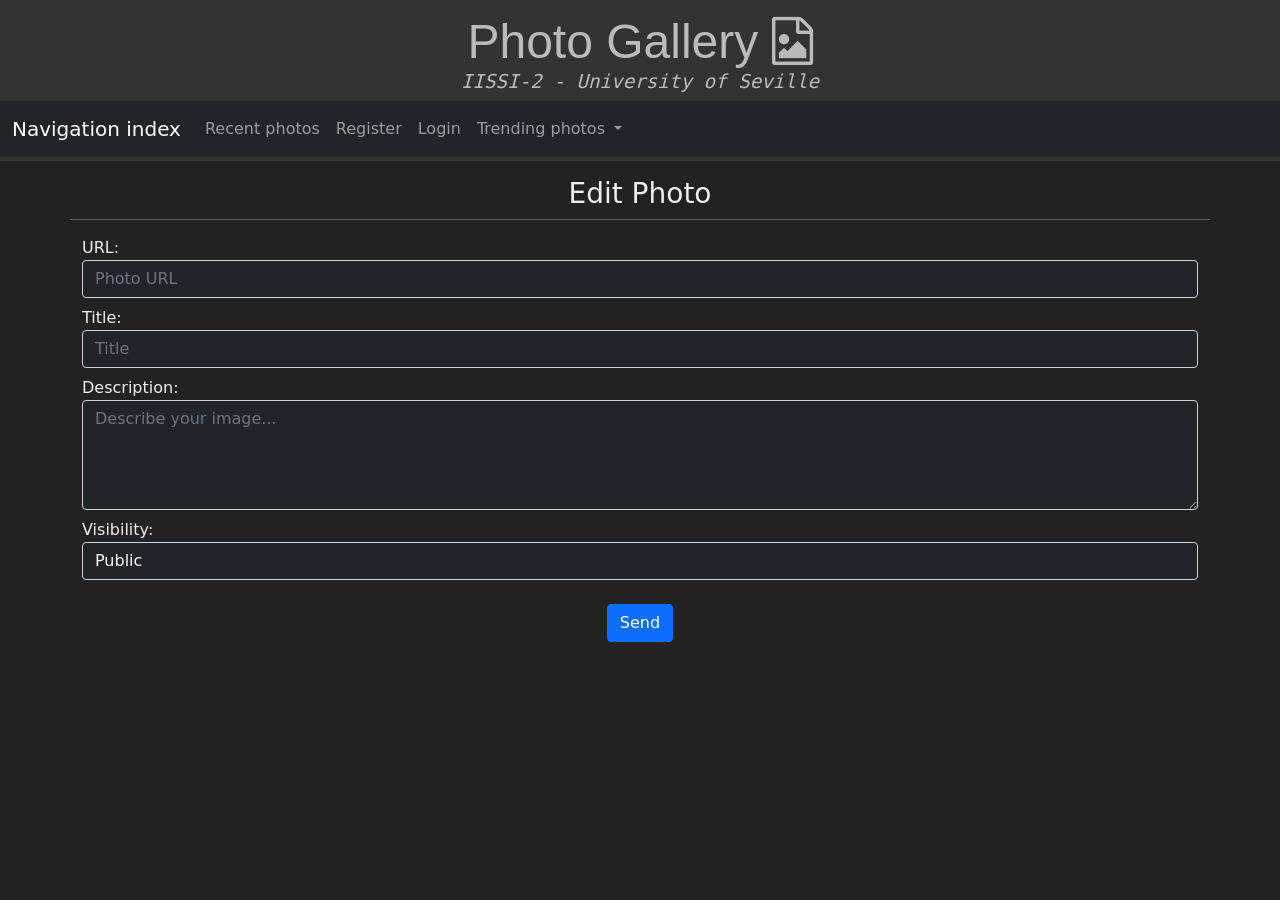
==== web/edit_photo.html @ fd71f312 "Crea la vista de edicion de fotos" ====
<!doctype html>
<html lang="en">
  <head>
    <meta charset="UTF-8" />
    <meta name="viewport" content="width=device-width, initial-scale=1.0" />
    <title>Edit Photo</title>
    <link rel="stylesheet" href="css/style.css" />
    <link rel="stylesheet" href="css/bootstrap.min.css" />
    <link rel="stylesheet" href="css/font-awesome.min.css" />
    <script src="js/libs/bootstrap.min.js"></script>
    <script src="js/utils/include.js"></script>
    <script type="module" src="js/register.js"></script>
  </head>
  <body class="dark">
    <div id="page-header"></div>

    <!-- NOMBRE SECCIÓN -->
    <div class="container">
      <div class="row text-center">
        <div class="col-md">
          <h3>Edit Photo</h3>
        </div>
        <hr />
      </div>
    </div>

    <!-- FORMULARIO DE EDICIÓN DE FOTO -->
    <form id="form-photo-upload" class="container">
      <div class="form-group mb-2">
        <label for="input-url">URL:</label>
        <input
          required
          type="text"
          class="form-control text-light bg-dark"
          id="input-url"
          name="url"
          placeholder="Photo URL"
        />
      </div>

      <div class="form-group mb-2">
        <label for="input-title">Title:</label>
        <input
          required
          type="text"
          class="form-control text-light bg-dark"
          id="input-title"
          name="title"
          placeholder="Title"
        />
      </div>

      <div class="form-group mb-2">
        <label for="input-description">Description:</label>
        <textarea
          class="form-control text-light bg-dark"
          id="input-description"
          name="description"
          placeholder="Describe your image..."
          rows="4"
        ></textarea>
      </div>

      <div class="form-group mb-2">
        <label for="input-visibility">Visibility:</label>
        <select
          required
          class="form-control text-light bg-dark"
          id="input-visibility"
          name="visibility"
        >
          <option value="Public">Public</option>
          <option value="Private">Private</option>
        </select>
      </div>

      <div class="row">
        <div class="col-md text-center">
          <button type="submit" class="btn btn-primary mt-3">Send</button>
        </div>
      </div>
    </form>

    <script>
      include("header.html", "#page-header");
    </script>
  </body>
</html>
---- web/css/style.css ----
div.photo-block {
    text-align: center;
    border: 1px solid gray;
    border-radius: 5%;
}

div.photo-title {
    font-size: 140%;
    font-family: Arial;
    text-decoration: underline;
}

div.photo-score {
    font-size: 130%;
    font-family: monospace;
}

img.photo-image {
    max-height: 200px;
    width: auto;
}

body.dark {
  background-color: #222222;
  color: #eeeeee;
}

.gallery-container {
    display: grid;
    grid-template-columns: 33% 33% 33%;
}

img.photo-image {
    width: 100%;
    height: auto;
}

input, select {
    background-color: #666666;
    border-color: #999999;
    color: white;
}

.input-group > label {
    display: inline-block;
    width: 200px;
    text-align: right;
}

.input-group {
    margin-bottom: 0.5em;
}


div.title-block {
  text-align: center;
  padding-top: 1%;
  padding-bottom: 1%;
  background-color: #333333;
}

#title {
  font-size: 300%;
  text-decoration: none;
  color: #BBBBBB;
  font-family: sans-serif;
  margin-bottom: 0;
}

#subtitle {
  font-size: 120%;
  font-style: italic;
  color: #BBBBBB;
  font-family: monospace;
}

div.navigation > a {
    color: white;
    font-size: 120%;
    background-color: #555555;
    font-family: monospace;
    text-decoration: none;
    display: inline-block;
    min-width: 150px;
}

#gallery .col-md-4:has(.card) {
    padding: 6px;
}

img.photo-user-avatar {
    max-width: 25px;
    height: auto;
    border-radius: 50%;
}
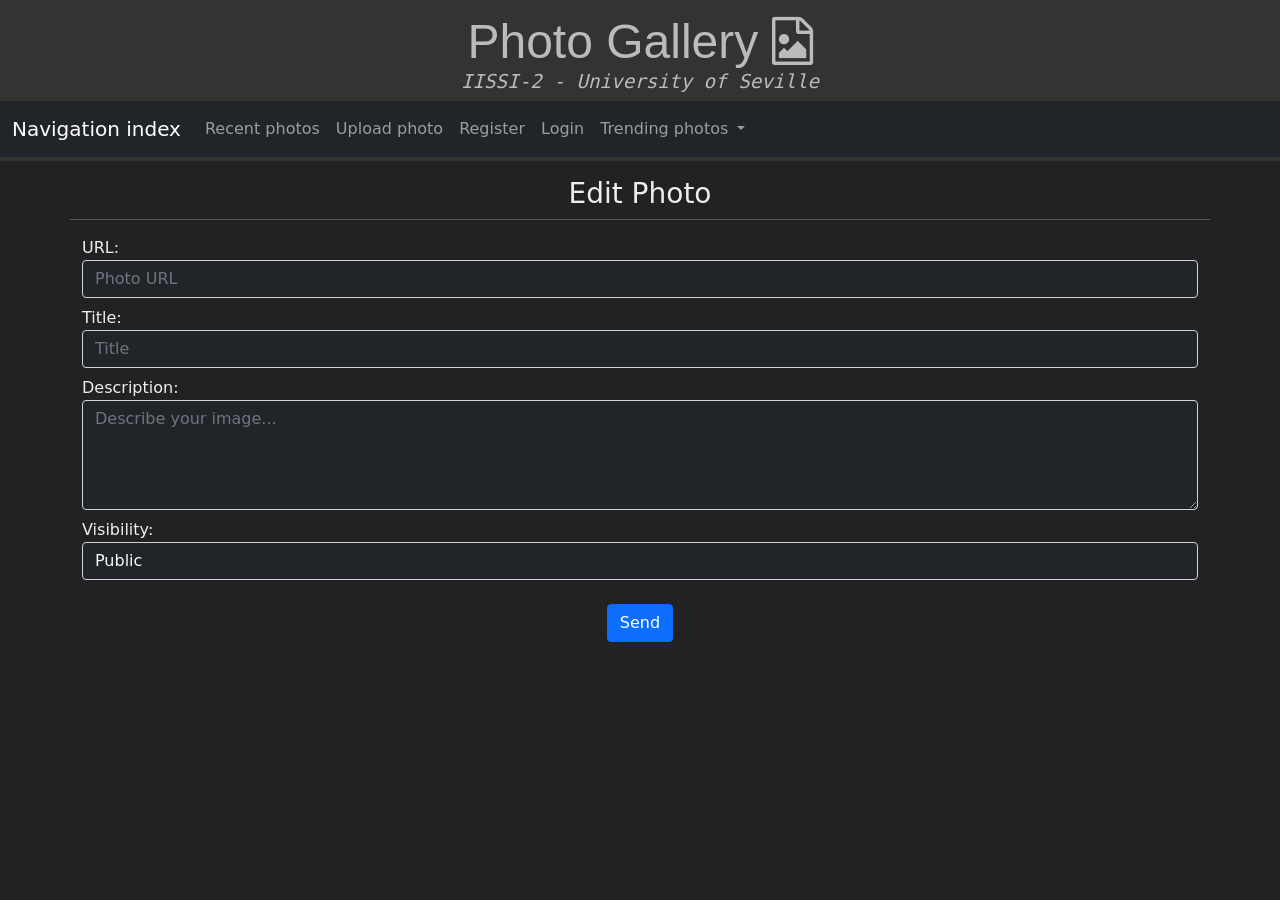
==== commit e5d64b23: "Agrega las importaciones necesarias en la vista de edicion de fotos y un div para mostrar los errore" ====
--- a/web/edit_photo.html
+++ b/web/edit_photo.html
@@ -9,7 +9,8 @@
     <link rel="stylesheet" href="css/font-awesome.min.css" />
     <script src="js/libs/bootstrap.min.js"></script>
     <script src="js/utils/include.js"></script>
-    <script type="module" src="js/register.js"></script>
+    <script type="module" src="js/edit_photo.js"></script>
+    <script src="js/libs/axios.min.js"></script>
   </head>
   <body class="dark">
     <div id="page-header"></div>
@@ -23,6 +24,8 @@
         <hr />
       </div>
     </div>
+
+    <div class="container" id="errors"></div>
 
     <!-- FORMULARIO DE EDICIÓN DE FOTO -->
     <form id="form-photo-upload" class="container">
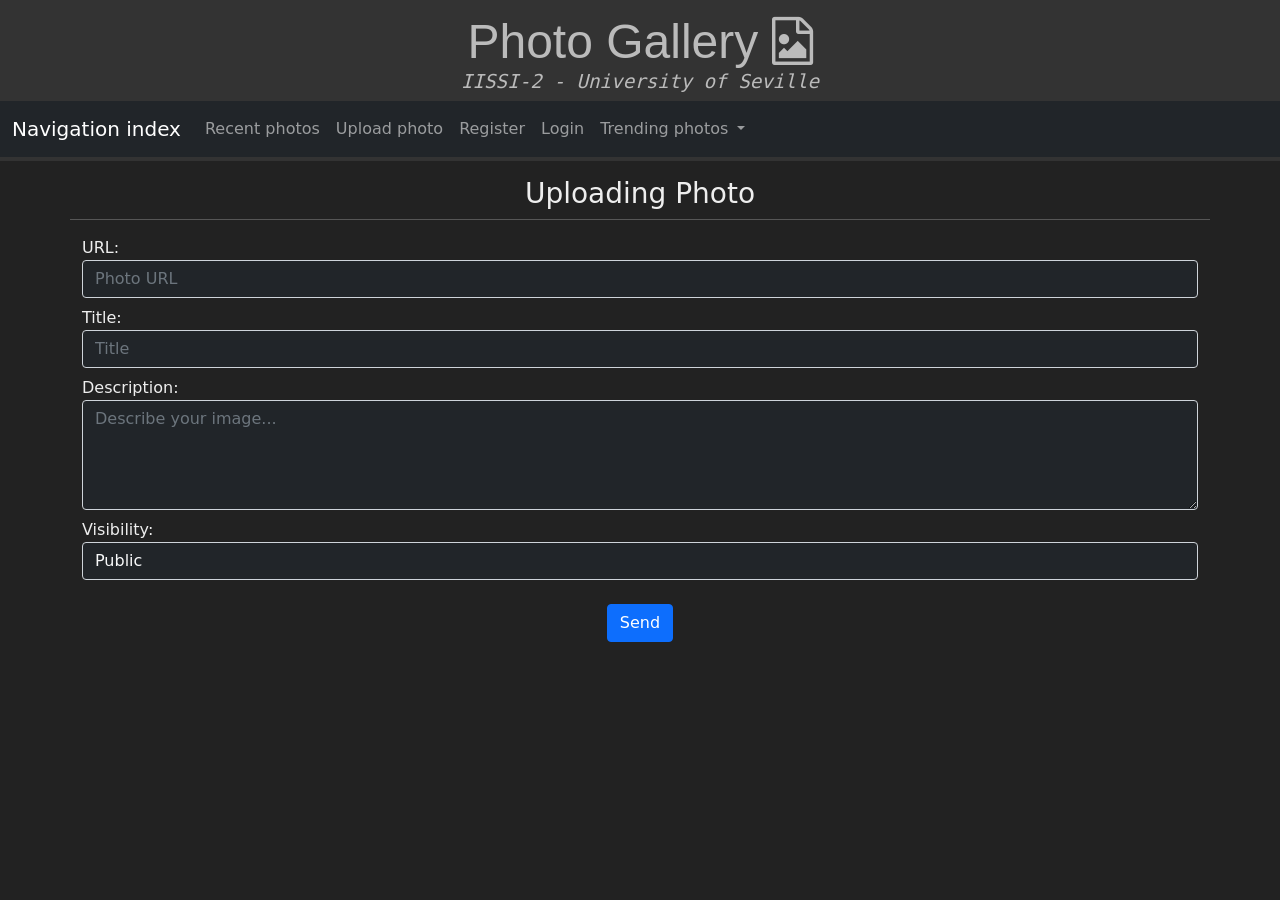
==== commit 39edffa1: "Carga la foto que se ha querido editar en el formulario para editarla." ====
--- a/web/edit_photo.html
+++ b/web/edit_photo.html
@@ -19,7 +19,7 @@
     <div class="container">
       <div class="row text-center">
         <div class="col-md">
-          <h3>Edit Photo</h3>
+          <h3 id="page-title">Uploading Photo</h3>
         </div>
         <hr />
       </div>
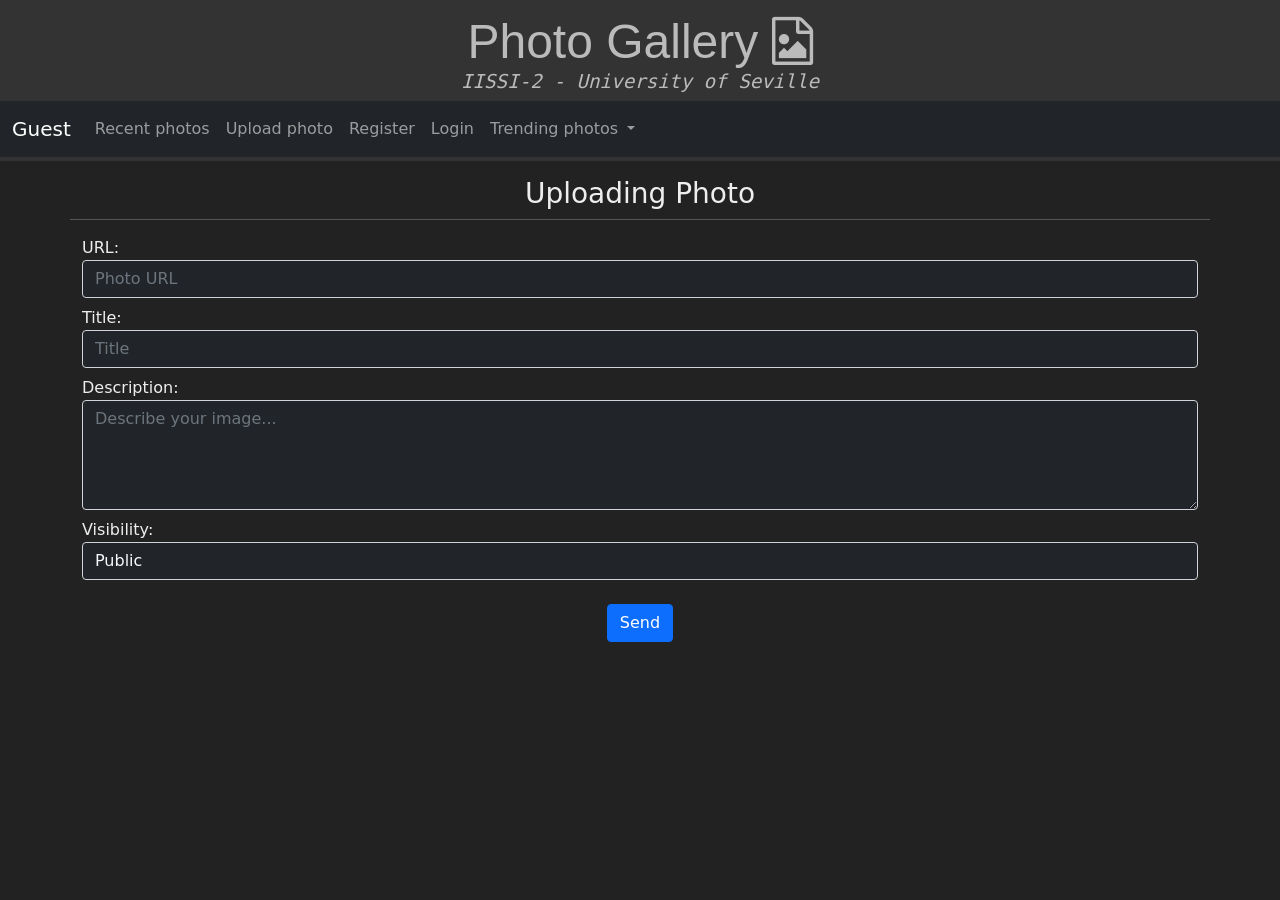
==== commit f9be52e4: "Vincula el JS del header en las vistas" ====
--- a/web/edit_photo.html
+++ b/web/edit_photo.html
@@ -11,6 +11,7 @@
     <script src="js/utils/include.js"></script>
     <script type="module" src="js/edit_photo.js"></script>
     <script src="js/libs/axios.min.js"></script>
+    <script src="js/header.js" type="module"></script>
   </head>
   <body class="dark">
     <div id="page-header"></div>
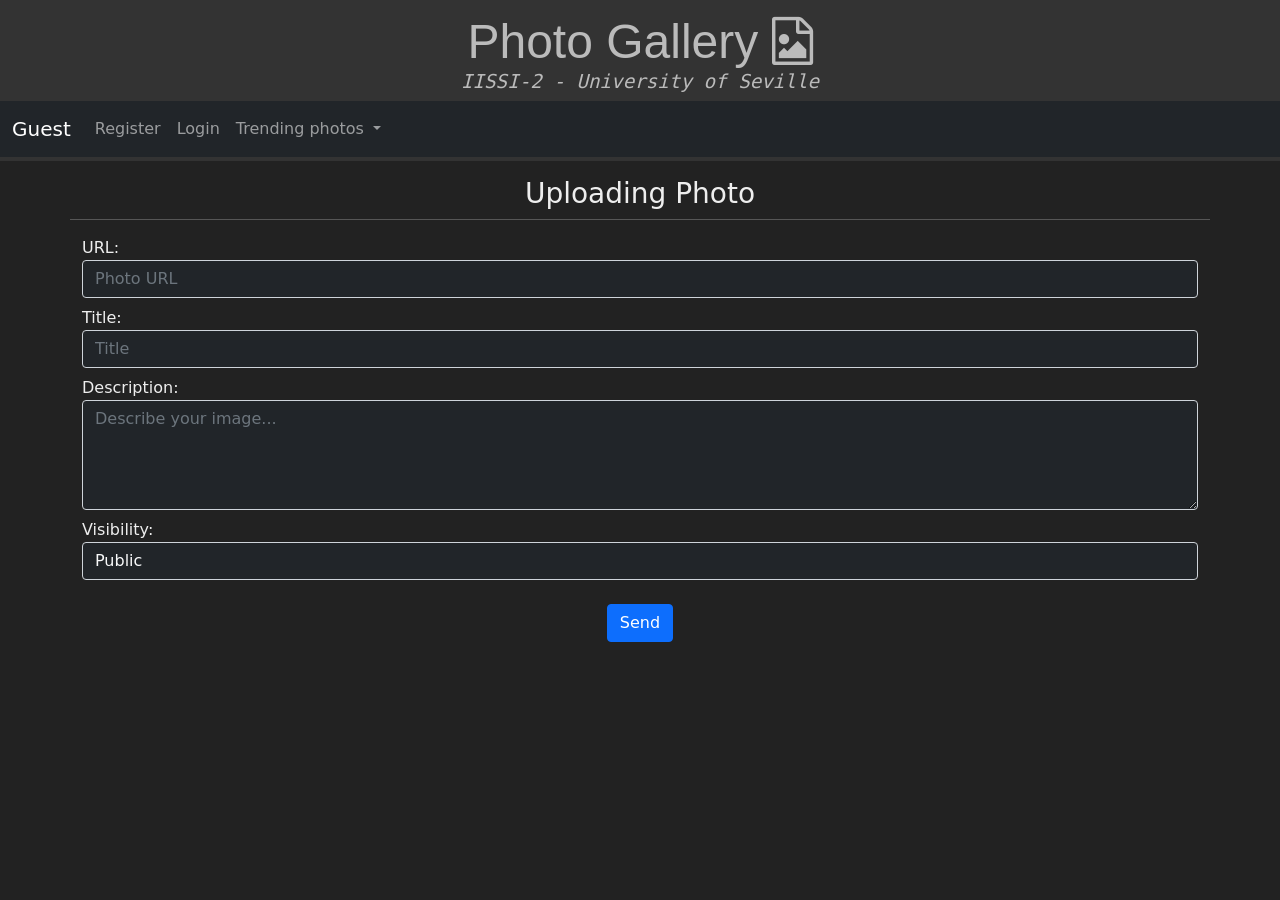
==== commit e1c3d0ac: "Arregla las importaciones del css y bootstrap: si primero se importa el css y luego se importa el bo" ====
--- a/web/edit_photo.html
+++ b/web/edit_photo.html
@@ -4,14 +4,15 @@
     <meta charset="UTF-8" />
     <meta name="viewport" content="width=device-width, initial-scale=1.0" />
     <title>Edit Photo</title>
-    <link rel="stylesheet" href="css/style.css" />
     <link rel="stylesheet" href="css/bootstrap.min.css" />
     <link rel="stylesheet" href="css/font-awesome.min.css" />
+    <link rel="stylesheet" href="css/style.css" />
     <script src="js/libs/bootstrap.min.js"></script>
     <script src="js/utils/include.js"></script>
     <script type="module" src="js/edit_photo.js"></script>
     <script src="js/libs/axios.min.js"></script>
     <script src="js/header.js" type="module"></script>
+
   </head>
   <body class="dark">
     <div id="page-header"></div>
--- a/web/css/style.css
+++ b/web/css/style.css
@@ -93,3 +93,8 @@
     height: auto;
     border-radius: 50%;
 }
+
+.dropdown-item:hover {
+    background-color: #555555;
+    color: #BBBBBB;
+}
